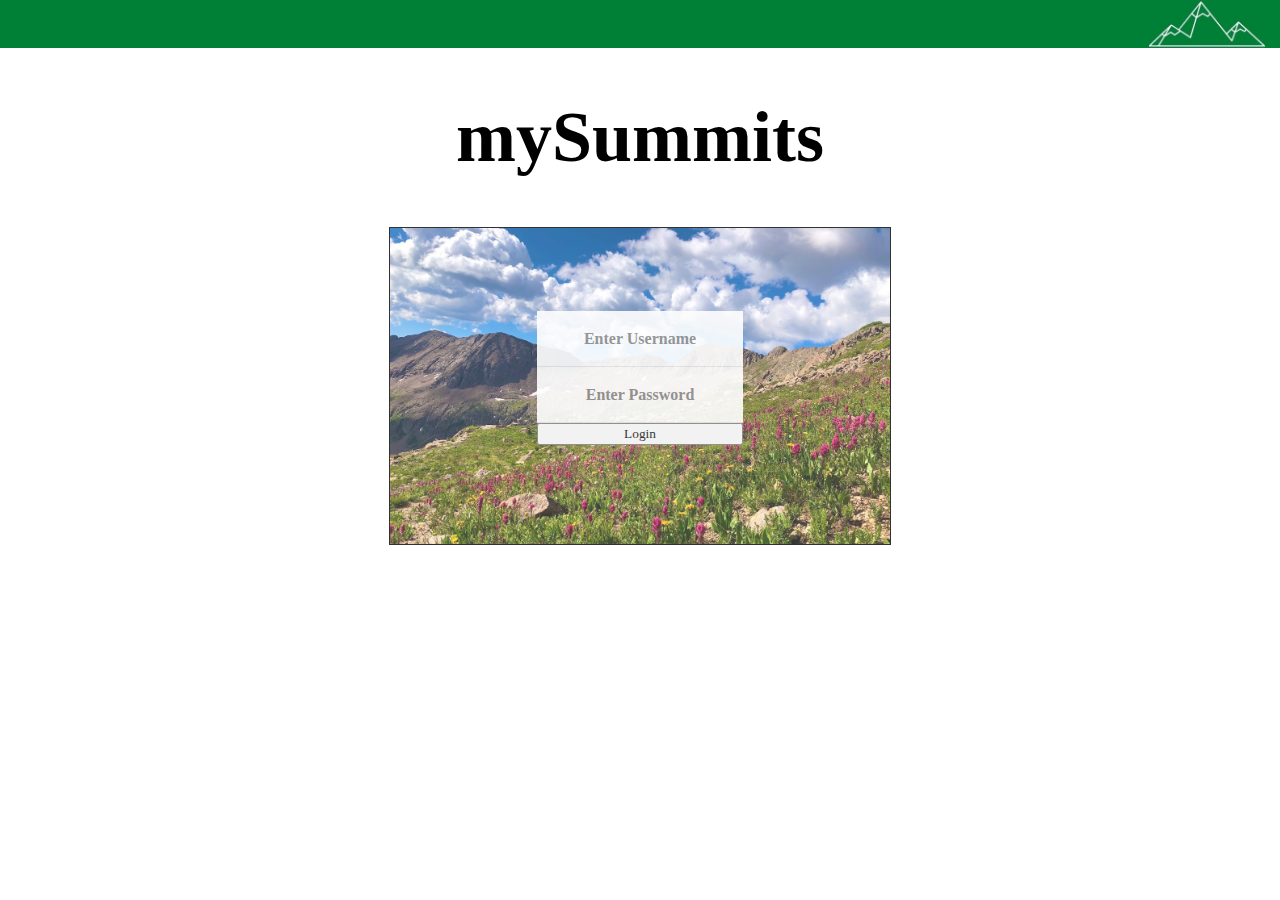
==== index.html @ 40a03365 "Initial commit." ====
<!DOCTYPE html>
<html lang="en">
<head>
    <meta charset="UTF-8">
    <meta http-equiv="X-UA-Compatible" content="IE=edge">
    <meta name="viewport" content="width=device-width, initial-scale=1.0">
    <title>Login || 14er Summit Register</title>
    <script src="index.js" defer></script>
    <link rel='stylesheet' href='style.css'>
</head>
<body>
    <nav>
        <img id="logo-image" src="./images/mysummits-logo.jpg">
    </nav>
    <div class='header'>
        <h1>mySummits</h1>
    </div>
    <div class='container'>
        <div class='card'>
            <form id='login-form'>
                <input class="login-input" name='username' type='text' placeholder='Enter Username'>
                <input class="login-input" name='password' type='password' placeholder='Enter Password'>
                <input id='login-button' type='submit' value='Login'>
            </form>
        </div>
    </div>
</body>
</html>
---- style.css ----
* {
    font-family: Garamond;
}

body {
    background: white;
    margin: 0;
}

.header {
    display: flex;
    justify-content: center;
    font-size: 36px;
}

nav {
    width: 100vw;
    background: #008037;
    height: 48px;
    display: flex;
    justify-content: flex-end;
}

.nav-li {
    list-style-type: none;
    margin: 1vw 2vw;
    font-size: 3vh;
    padding-right: 1vw;
}

.nav-li a:hover {
    color: rgb(0, 0, 0);
}

.nav-ul {
    display: flex;
    margin: 0;
    padding: 0;
}

a {
    text-decoration: none;
    cursor: pointer;
    color: white;
}

nav img {
    padding-right: 1vw;
}

.container {
    display: flex;
    height: auto;
    width: auto;
    align-items: flex-start;
    justify-content: center;
    padding: 0;
}

.card {
    display: flex;
    justify-content: center;
    align-items: center;
    flex-direction: column;
    border-style: solid;
    border-color: black;
    border-width: thin;
    width: 500px;
    height: 300px;
    padding-bottom: 16px;
    opacity: 0.8;
    background-image: url('./images/wildflower-background.jpg');
    background-size: cover;
}

#login-form {
    display: flex;
    height: auto;
    width: auto;
    flex-direction: column;
}

.login-input {
    font-size:  16px; 
    text-align: center;
    padding:  20px 0px; 
    height:  56px; 
    border:  none; 
    border-bottom:  solid 1px rgba(0,0,0,.1); 
    background:  #fff; 
    width:  auto; 
    box-sizing:  border-box; 
    transition:  all .3s linear; 
    color:  #000; 
    font-weight:  600;
    -webkit-appearance:  none; 
    opacity: 0.9;
}

#mountain-container {
    display: flex;
    width: 100%;
    flex-direction: column;
}

#mountain-container > h1 {
    align-self: center;
}

#mountain-container > ul {
    align-self: center;
    text-align: center;
    margin-top: 0;
    font-size: 20px;
}

#mountain-container > img {
    align-self: center;
    height: 75%;
    width: 75%;
}

#conditions-container {
    display: flex;
    flex-direction: column;
}

#conditions-form {
    align-self: center;
    width: 65%;
    padding-bottom: 16px;
}

.textbox {
    font-size: 14px;
    height: 40px;
    width: 100%;
    margin-top: 34px;
    border: solid;
    border-width: thin;
    text-align: start;
}

.comment-card {
    display: flex;
    flex-direction: column;
    flex-wrap: column;
    align-items: flex-start;
    align-self: center;
    width: 65%;
}

#comments-container {
    display: flex;
    flex-direction: column;
    padding-bottom: 96px;
}

#summits-container {
    display: flex;
    flex-direction: row;
    justify-content: space-evenly;
    padding-top: 2em;
    width: auto;
}

#summits-container div {
    width: 216px;
}

#summits-container h2 {
    text-align: center;
}

.mountain-card {
    display: flex;
    flex-direction: column;
    align-items: center;
    justify-content: center;
    width: fill;
    border-top: solid;
    border-color: white;
    border-width: thin;
    background-color: #008037;
}

.mountain-card a {
    color: white;
    font-weight: 100;
}

.mountain-card a:hover {
    color: black;
}

.mountain-card button {
    font-size: 10px;
    margin-bottom: 0.5em;
}

#top-container {
    display: flex;
    flex-direction: row;
    justify-content: space-around;
    padding: 2em;
}

.stats {
    list-style-type: none;
    padding: 0;
}

#user-container {
    display: flex;
    flex-direction: column;
    justify-content: center;
    align-items: center;
    width: 50%;
}

#form-container {
    display: flex;
    flex-direction: column;
    justify-content: center;
    align-items: center;
    width: 50%;
}

#mountain-dropdown {
    font-size:  20px;  
    border-style:  solid; 
    background:  #fff; 
    width:  auto; 
    color:  #000; 
    font-weight:  600;

}

#mountain-submit {
    font-size: 20px;
}
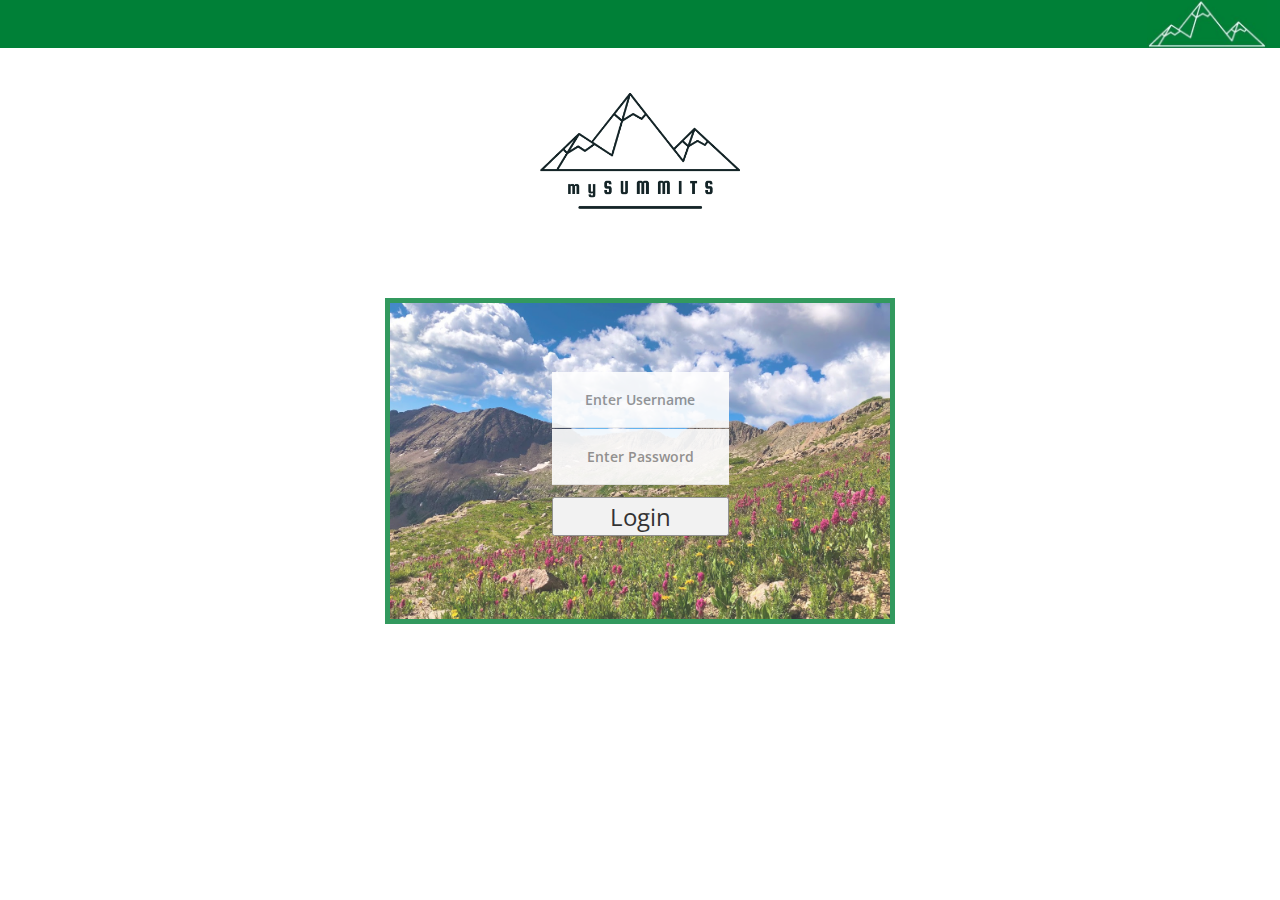
==== commit df66b75d: "Logo and styling to login form." ====
--- a/index.html
+++ b/index.html
@@ -4,16 +4,18 @@
     <meta charset="UTF-8">
     <meta http-equiv="X-UA-Compatible" content="IE=edge">
     <meta name="viewport" content="width=device-width, initial-scale=1.0">
-    <title>Login || 14er Summit Register</title>
+    <title>mySummits || Login</title>
     <script src="index.js" defer></script>
     <link rel='stylesheet' href='style.css'>
+    <link rel="preconnect" href="https://fonts.gstatic.com">
+    <link href="https://fonts.googleapis.com/css2?family=Open+Sans&family=Playfair+Display:wght@600&display=swap" rel="stylesheet">
 </head>
 <body>
     <nav>
         <img id="logo-image" src="./images/mysummits-logo.jpg">
     </nav>
     <div class='header'>
-        <h1>mySummits</h1>
+        <img id="logo-big" src="./images/mysummits-logo-big.png">
     </div>
     <div class='container'>
         <div class='card'>
--- a/style.css
+++ b/style.css
@@ -1,5 +1,5 @@
 * {
-    font-family: Garamond;
+    font-family: Open Sans;
 }
 
 body {
@@ -10,7 +10,11 @@
 .header {
     display: flex;
     justify-content: center;
-    font-size: 36px;
+}
+
+#logo-big {
+    width: 250px;
+    height: 250px;
 }
 
 nav {
@@ -63,8 +67,8 @@
     align-items: center;
     flex-direction: column;
     border-style: solid;
-    border-color: black;
-    border-width: thin;
+    border-color: #008037;
+    border-width: thick;
     width: 500px;
     height: 300px;
     padding-bottom: 16px;
@@ -81,9 +85,10 @@
 }
 
 .login-input {
-    font-size:  16px; 
+    font-size:  14px; 
     text-align: center;
     padding:  20px 0px; 
+    margin-top: 0.1em;
     height:  56px; 
     border:  none; 
     border-bottom:  solid 1px rgba(0,0,0,.1); 
@@ -97,6 +102,11 @@
     opacity: 0.9;
 }
 
+#login-button {
+    font-size: 24px;
+    margin-top: 0.5em;
+}
+
 #mountain-container {
     display: flex;
     width: 100%;
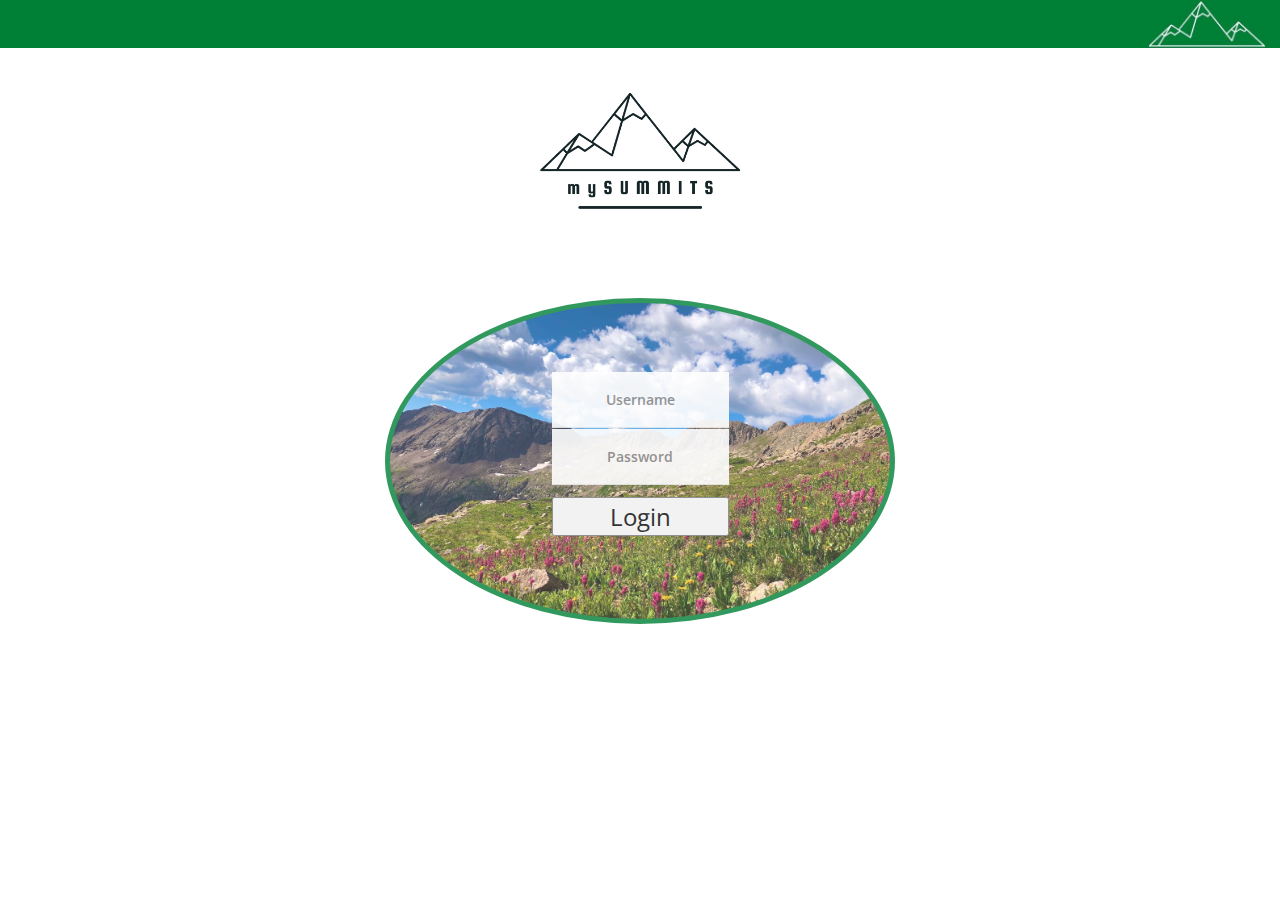
==== commit d9136937: "Rounded corners" ====
--- a/index.html
+++ b/index.html
@@ -20,8 +20,8 @@
     <div class='container'>
         <div class='card'>
             <form id='login-form'>
-                <input class="login-input" name='username' type='text' placeholder='Enter Username'>
-                <input class="login-input" name='password' type='password' placeholder='Enter Password'>
+                <input class="login-input" name='username' type='text' placeholder='Username'>
+                <input class="login-input" name='password' type='password' placeholder='Password'>
                 <input id='login-button' type='submit' value='Login'>
             </form>
         </div>
--- a/style.css
+++ b/style.css
@@ -1,5 +1,9 @@
 * {
     font-family: Open Sans;
+}
+
+h1, h2, h3 {
+    font-family: Playfair Display;
 }
 
 body {
@@ -28,7 +32,7 @@
 .nav-li {
     list-style-type: none;
     margin: 1vw 2vw;
-    font-size: 3vh;
+    font-size: 2.5vh;
     padding-right: 1vw;
 }
 
@@ -43,6 +47,7 @@
 }
 
 a {
+    font-family: Open Sans;
     text-decoration: none;
     cursor: pointer;
     color: white;
@@ -75,6 +80,7 @@
     opacity: 0.8;
     background-image: url('./images/wildflower-background.jpg');
     background-size: cover;
+    border-radius: 50%;
 }
 
 #login-form {
@@ -115,6 +121,8 @@
 
 #mountain-container > h1 {
     align-self: center;
+    font-family: Playfair Display;
+    font-size: 48px;
 }
 
 #mountain-container > ul {
@@ -192,9 +200,11 @@
     border-color: white;
     border-width: thin;
     background-color: #008037;
+    border-radius: 25px;
 }
 
 .mountain-card a {
+    font-family: Open Sans;
     color: white;
     font-weight: 100;
 }
@@ -218,12 +228,13 @@
 .stats {
     list-style-type: none;
     padding: 0;
+    font-size: 20px;
 }
 
 #user-container {
     display: flex;
     flex-direction: column;
-    justify-content: center;
+    justify-content: flex-start;
     align-items: center;
     width: 50%;
 }
@@ -231,21 +242,21 @@
 #form-container {
     display: flex;
     flex-direction: column;
-    justify-content: center;
+    justify-content: flex-start;
     align-items: center;
     width: 50%;
 }
 
 #mountain-dropdown {
-    font-size:  20px;  
+    font-size:  18px;  
     border-style:  solid; 
     background:  #fff; 
     width:  auto; 
     color:  #000; 
-    font-weight:  600;
+    font-weight:  400;
 
 }
 
 #mountain-submit {
-    font-size: 20px;
+    font-size: 16px;
 }